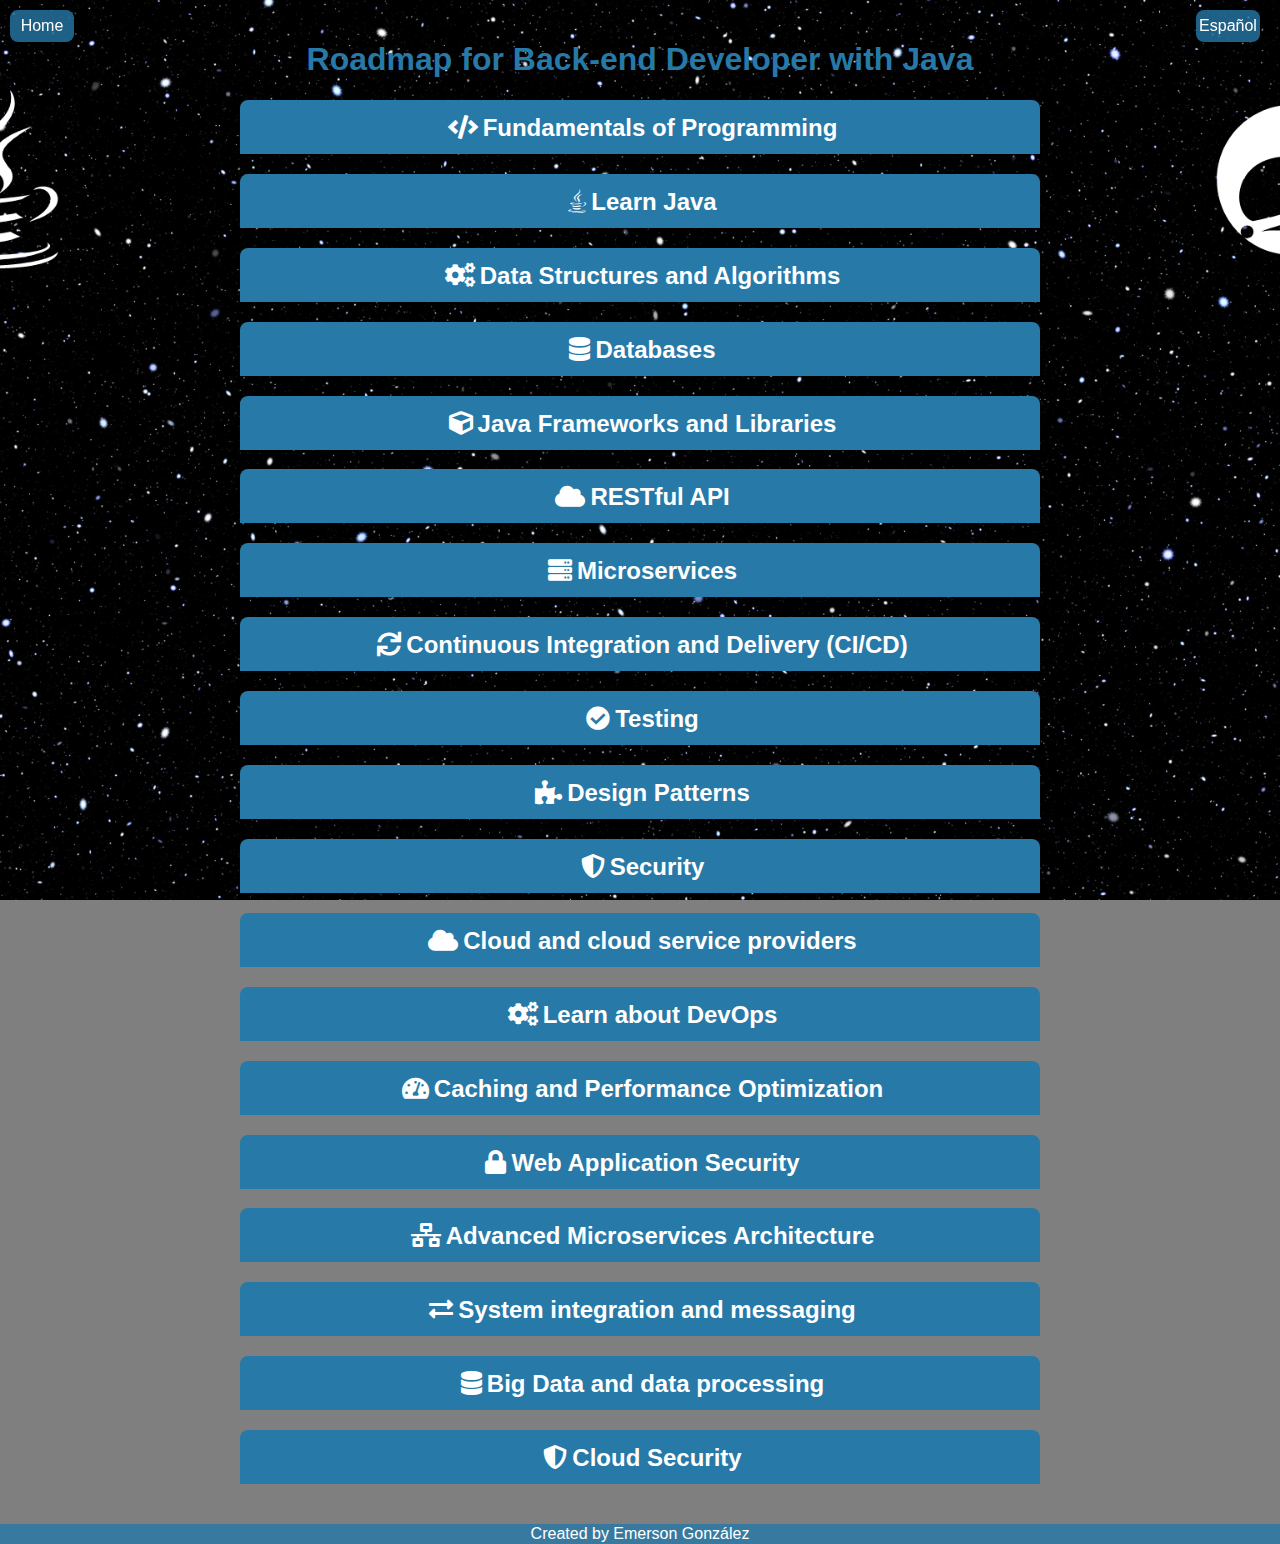
==== en/index.html @ 3f293f53 "Agregué página en inglés y redes sociales" ====
<!DOCTYPE html>
<html lang="en">
<head>
    <meta charset="UTF-8">
    <meta name="viewport" content="width=device-width, initial-scale=1.0">
    <link rel="stylesheet" href="/styles.css">
    <link rel="icon" href="/images/java.ico" type="image/x-icon">
    <link rel="stylesheet" href="https://cdnjs.cloudflare.com/ajax/libs/font-awesome/5.15.3/css/all.min.css">


    <title>Roadmap for Back-end Developer with Java</title>
</head>
<body>
    <header>
        <nav>
      <ul>
        <li class="nav-box nav-box-left"><a href="index.html">Home</a></li>
        <li class="nav-box nav-box-right"><a href="#" onclick="changeLanguage('es')">Español</a></li>
      </ul>
    </nav>
    </header>
    <div class="roadmap">
        <h1>Roadmap for Back-end Developer with Java</h1>
        
        <div class="accordion">
            <h2 class="accordion-header"><i class="fas fa-code icon"></i>Fundamentals of Programming</h2> 
            <div class="accordion-content"> 
                <p>Before diving into Java, you should have a solid understanding of the fundamentals of programming, such as: 
                    <ul> 
    <li>Variables: A variable is a container for storing data in a program's memory.</li> 
    <li>Data types: Data types define the type of value that a variable can hold.</li> 
    <li>Operators: Operators are symbols or keywords used to perform mathematical or logical operations on data.</li> 
    <li>Loops: Loops are structures that allow us to repeat a block of code multiple times.</li> 
    <li>Conditionals: Conditional structures allow us to make decisions based on a condition.</li> 
    <li>Functions: Functions (also known as methods) are blocks of code that can be reused and called from different parts of a program.</li> 
  </ul></p>
            </div>
            
            <h2 class="accordion-header"><i class="fab fa-java icon"></i>Learn Java</h2> 
            <div class="accordion-content"> 
                <p>Start with the fundamentals of Java, such as: 
                    <ul> 
    <li>Java Syntax: Rules and structure for writing code in Java.</li> 
    <li>Classes and Objects: Using classes and objects to model and represent entities and their behavior in the program.</li> 
    <li>Exceptions: Handling exceptional situations that may occur during program execution.</li> 
    <li>Inheritance: The ability of a class to inherit characteristics and behaviors from another class.</li> 
    <li>Interface: An interface defines a set of methods that a class must implement.</li> 
    <li>Packages: Logical and structural organization of classes into groups called packages.</li> 
    <li>Multithreading: The ability to execute multiple threads of execution simultaneously to improve program performance and responsiveness.</li> 
    <li>Polymorphism: The ability of a class to have multiple forms, allowing different classes to be treated uniformly.</li> 
    <li>Collections: Predefined data structures for storing and manipulating sets of elements.</li> 
    <li>Input/Output (I/O): Handling input and output of data in the program.</li> 
    <li>Annotations: Metadata used to provide additional information about classes, methods, and variables.</li> 
    <li>Generics: Allowing the specification of data types that a class or method can use.</li> 
    <li>Java API: Set of predefined classes and methods provided by Java to perform various tasks.</li> 
    <li>Unit Testing: Developing tests to verify the correct functioning of individual units of code.</li> 
  </ul></p>
                </p>
            </div>
            <h2 class="accordion-header"><i class="fas fa-cogs icon"></i>Data Structures and Algorithms</h2> 
            <div class="accordion-content"> 
                <p>Learn about data structures: 
 
                    <ul> 
    <li>Lists: Ordered collection of elements that allows access, insertion, and deletion at different positions.</li> 
    <li>Stacks: Last In, First Out (LIFO) data structure where the last inserted element is the first to be removed.</li> 
    <li>Queues: First In, First Out (FIFO) data structure where the first inserted element is the first to be removed.</li> 
    <li>Trees: Hierarchical data structure where each node has a value and can have multiple child nodes.</li> 
    <li>Graphs: Data structure consisting of a set of nodes (vertices) and a set of edges connecting the nodes.</li> 
    <li>Search Algorithms: Methods for finding a specific element in a data structure, such as linear search and binary search.</li> 
    <li>Sorting Algorithms: Methods for sorting elements in a data structure, such as bubble sort, insertion sort, selection sort, merge sort, quicksort, etc.</li> 
    <li>Recursion: Technique where a function calls itself to solve a smaller problem.</li> 
    <li>Graph Algorithms: Algorithms and data structures for working with graphs, such as traversals (DFS, BFS), Dijkstra's algorithm, Kruskal's algorithm, etc.</li> 
    <li>Algorithm Complexity: Analysis of the efficiency of algorithms in terms of time and space required.</li> 
    <li>Advanced Data Structures: Other types of data structures like sets, maps, search trees, heaps, etc.</li> 
  </ul></p>
                
                     This is crucial for solving complex problems and improving the efficiency of your programs</p>
             </div>
            <h2 class="accordion-header"><i class="fas fa-database icon"></i>Databases</h2> 
            <div class="accordion-content"> 
                <p>Learn SQL and how to interact with databases from Java. Familiarize yourself with relational databases like MySQL or PostgreSQL, as well as NoSQL databases like MongoDB: 
 
                    <ul> 
    <li>SQL (Structured Query Language): Query language used to interact with relational databases.</li> 
    <li>Database Interaction in Java: Learn how to connect and execute queries to databases from Java applications.</li> 
    <li>Relational Databases: Familiarize yourself with relational databases like MySQL, PostgreSQL, Oracle, SQL Server, etc.</li> 
    <li>Relational Model: Understand the concepts of tables, rows, columns, primary keys, foreign keys, and relationships between tables.</li> 
    <li>SQL Queries: Learn how to write SQL queries to retrieve, insert, update, and delete data from a database.</li> 
    <li>Transactions: Understand the concept of transactions and how to ensure data integrity in concurrent operations.</li> 
    <li>Query Optimization: Improve the performance of your queries using indexes, views, query optimization, and execution profiles.</li> 
    <li>NoSQL Databases: Explore NoSQL databases like MongoDB, Cassandra, Redis, etc., which offer flexible data models and horizontal scalability.</li> 
    <li>ORM (Object-Relational Mapping): Use object-relational mapping frameworks like Hibernate or JPA to facilitate interaction with relational databases from Java.</li> 
    <li>Data Migration: Learn how to migrate data between different databases or schema versions.</li> 
    <li>Security and Access: Understand database security practices, such as authentication, authorization, and protection against attacks.</li> 
    <li>Backup and Recovery: Know the strategies for database backup and recovery to ensure data availability and durability.</li> 
  </ul></p>
                </p>
            </div>
            <h2 class="accordion-header"><i class="fas fa-cube icon"></i>Java Frameworks and Libraries</h2> 
            <div class="accordion-content"> 
                <p>Learn how to use popular Java frameworks and libraries like Spring (including Spring MVC, Spring Boot, Spring Security, etc.): 
                     
                    <ul> 
    <li>Spring Framework: An enterprise application framework that provides a structure for developing Java applications quickly and easily.</li> 
    <li>Spring MVC (Model-View-Controller): A Spring module that allows the development of web applications using the MVC pattern to separate business logic from presentation.</li> 
    <li>Spring Boot: A Spring framework that simplifies the configuration and development of Java applications by providing default conventions and opinionated auto-configuration.</li> 
    <li>Spring Security: A Spring module that provides security features to protect web applications, such as authentication, authorization, access control, etc.</li> 
    <li>Spring Data: A set of projects that facilitate access and manipulation of data in Java applications, abstracting the differences between different data storage technologies.</li> 
    <li>Spring AOP (Aspect-Oriented Programming): A Spring module that allows the implementation of aspect-oriented programming, making it easier to separate concerns and modularize code.</li> 
    <li>Spring IoC (Inversion of Control) Container: The Spring inversion of control container, which manages and controls the creation and management of objects in an application.</li> 
    <li>Spring Testing: A set of tools and utilities provided by Spring to facilitate the writing and execution of unit and integration tests in Java applications.</li> 
    <li>Spring Integration: A Spring module that provides functions for integrating different systems and technologies in a Java application, such as web services integration, messaging, etc.</li> 
    <li>Spring Cloud: A set of Spring tools and libraries that facilitate the development of cloud applications, including distributed configuration, service discovery, fault tolerance, etc.</li> 
    <li>Hibernate, JUnit, etc.</li> 
  </ul></p>

                    </p>
            </div>
            <h2 class="accordion-header"><i class="fas fa-cloud icon"></i>RESTful API</h2> 
            <div class="accordion-content"> 
                <p>Learn how to build and consume RESTful APIs using Java and Spring Boot: 
                    <ul> 
    <li>RESTful API concepts: Understand the fundamental principles and concepts of RESTful APIs, such as HTTP verbs (GET, POST, PUT, DELETE), status codes, URL naming conventions, etc.</li> 
    <li>Spring Boot: Use Spring Boot to easily and quickly configure a Java application with built-in support for building RESTful APIs.</li> 
    <li>Spring annotations: Familiarize yourself with Spring annotations used to define and configure the API endpoints, such as @RestController, @RequestMapping, @GetMapping, @PostMapping, etc.</li> 
    <li>Data modeling: Design and model the API data using Java objects and Spring mapping annotations, such as @Entity, @Table, @Column, etc.</li> 
    <li>Input data validation: Implement input data validation in the RESTful API using validation annotations provided by Spring, such as @NotNull, @Size, @Pattern, etc.</li> 
    <li>Error handling: Configure error and exception handling in the API to provide clear and meaningful responses in case of errors or exceptional situations.</li> 
    <li>API security: Learn how to add security measures to the RESTful API using Spring Security, such as basic authentication or token-based authentication, role-based authorization, etc.</li> 
    <li>API documentation: Use tools like Swagger or Springfox to generate interactive and readable documentation for the RESTful API, including details about endpoints, parameters, responses, etc.</li> 
    <li>API testing: Write unit and integration tests to validate the correct functioning of the RESTful API using libraries like Spring Testing, MockMvc, RestAssured, etc.</li> 
    <li>API versioning: Learn how to handle different versions of the API and avoid breaking compatibility with existing clients.</li> 
    <li>Optimization and performance: Apply optimization techniques and performance improvements in building and consuming the RESTful API, such as caching, pagination, compression, etc.</li> 
  </ul></p>
                </p>
            </div>
            <h2 class="accordion-header"><i class="fas fa-server icon"></i>Microservices</h2> 
            <div class="accordion-content"> 
                <p>Learn about microservices architecture and how to implement it in Java with Spring Boot and Spring Cloud. 
Containers and orchestration: Learn how to use Docker for containerizing your Java applications and Kubernetes for container orchestration: 
                    <ul> 
    <li>Microservices architecture: Understand the fundamental principles and concepts of microservices architecture, such as service decomposition, implementation independence, API communication, scalability, etc.</li> 
    <li>Spring Boot: Use Spring Boot to develop and deploy microservices in Java quickly and easily, leveraging its auto-configuration, integrated container, and production-ready capabilities.</li> 
    <li>Spring Cloud: Learn how to use Spring Cloud to address common challenges in building microservices-based systems, such as configuration management, service discovery, load balancing, routing, fault tolerance, etc.</li> 
    <li>Containerization with Docker: Familiarize yourself with Docker and learn how to create container images for Java applications, enabling their fast and consistent deployment in different environments.</li> 
    <li>Container management with Kubernetes: Learn how to use Kubernetes as a container orchestration platform to manage and scale microservices in a production environment, leveraging its declarative programming and self-healing capabilities.</li> 
    <li>Continuous deployment: Configure continuous deployment pipelines using tools like Jenkins or GitLab CI to automate the process of building, testing, and deploying microservices in Docker and Kubernetes environments.</li> 
    <li>Monitoring and logging: Implement monitoring and logging solutions for microservices using tools like Prometheus, Grafana, ELK Stack (Elasticsearch, Logstash, Kibana), etc., to gain visibility and traceability in the distributed environment.</li> 
    <li>Scalability and resilience: Learn how to design and manage scalability and resilience of microservices using techniques like replication, load balancing, service discovery, fault management, etc.</li> 
    <li>Microservices security: Implement security strategies in microservices, such as authentication, authorization, access control, data encryption, etc., using tools and standards like OAuth, JWT, SSL/TLS, etc.</li> 
    <li>Testing and validation: Develop testing strategies for microservices, including unit testing, integration testing, performance testing, and acceptance testing, using tools and libraries like JUnit, Mockito, Apache JMeter, etc.</li> 
  </ul></p>
</p>
            </div>
            <h2 class="accordion-header"><i class="fas fa-sync icon"></i>Continuous Integration and Delivery (CI/CD)</h2> 
            <div class="accordion-content"> 
                <p>Get familiar with CI/CD tools like Jenkins, Travis CI, etc. 
 
                    <ul> 
    <li>Jenkins: Learn to use Jenkins, a widely used open-source automation tool for implementing CI/CD practices. Understand key concepts like job configuration, integration with version control systems, running automated tests, and continuous deployment.</li> 
    <li>Travis CI: Explore Travis CI, a cloud-based CI/CD platform that easily integrates with repositories hosted on GitHub and GitLab. Learn to configure and run CI/CD workflows, perform automated testing, and deploy applications automatically and securely.</li> 
    <li>CircleCI: Get to know CircleCI, another popular cloud-based CI/CD tool that offers easy configuration and tight integration with different service providers. Learn to create and customize workflows, run automated tests, and deploy applications in production environments.</li> 
    <li>GitLab CI/CD: Explore the built-in CI/CD functionality in GitLab, a comprehensive software development platform. Learn to define and execute CI/CD workflows using the ".gitlab-ci.yml" configuration file and leverage GitLab's features for repository management, issue tracking, version control, and more.</li> 
    <li>GitHub Actions: Discover GitHub Actions, the native CI/CD solution from GitHub. Learn to use event-based workflows to build, test, and deploy applications automatically. Explore integration with other GitHub services and customize workflows according to project needs.</li> 
    <li>TeamCity: Get familiar with TeamCity, a powerful and extensible CI/CD tool developed by JetBrains. Learn to configure and execute automated builds, tests, and deployments, as well as leverage its reporting, notification, and analysis capabilities to improve the development cycle.</li> 
    <li>Bamboo: Explore Bamboo, a CI/CD tool developed by Atlassian, designed to tightly integrate with the Atlassian product ecosystem, such as Jira and Bitbucket. Learn to configure CI/CD workflows, perform automated testing, and deploy applications in different environments.</li> 
  </ul>

                </p>
            </div>
            <h2 class="accordion-header"><i class="fas fa-check-circle icon"></i>Testing</h2> 
            <div class="accordion-content"> 
                <p>Learn about unit, integration, and system testing. Use libraries like JUnit and Mockito: 
 
                    <ul> 
    <li>Unit testing: Learn how to write and execute unit tests in Java using libraries like JUnit. Understand concepts such as test cases, assertions, setup and cleanup, and how to automate tests to ensure the quality and proper functioning of individual code components and units.</li> 
    <li>Integration testing: Familiarize yourself with integration testing, which focuses on the interaction and integration of different components and modules in a system. Learn how to design and execute tests that span multiple components and validate proper communication and collaboration between them.</li> 
    <li>System testing: Explore system testing, which focuses on validating the behavior and functionality of the system as a whole. Learn how to design and execute tests that cover complete use cases, simulate real scenarios, and verify that the system meets established functional and non-functional requirements.</li> 
    <li>JUnit library: Learn how to use the JUnit library, a popular tool for writing and executing unit tests in Java. Explore the functionalities of JUnit, such as test annotations, assertions, parameterized test cases, and test suites, to develop robust and automated tests.</li> 
    <li>Mockito library: Familiarize yourself with the Mockito library, used to facilitate the writing of unit tests in Java by providing a simple way to create simulated objects (mocks) and set behaviors and expectations on them. Learn how to use Mockito to simulate dependencies and collaborators in your tests and verify interaction with them.</li> 
    <li>Code coverage: Understand the importance of code coverage in testing and learn how to use tools like JaCoCo to measure and improve the code coverage of your tests. Explore coverage reports and ensure that your tests cover the majority of the code to detect potential errors and improve software quality.</li> 
    <li>TDD (Test-driven development): Learn about the TDD approach, which involves writing tests before implementing the code. Learn how to apply TDD in Java application development, following a test-implementation-refactoring cycle, to ensure high code quality and better modularity and maintainability of the system.</li> 
  </ul>

                </p>
            </div>
            <h2 class="accordion-header"><i class="fas fa-puzzle-piece icon"></i>Design Patterns</h2> 
            <div class="accordion-content"> 
                <p>Design patterns are proven solutions to common software design problems. Learn the most common design patterns in Java: 
 
                    <ul> 
    <li>Singleton Pattern: Learn about the Singleton pattern, which ensures that a class has only one instance and provides a global access point to it. Understand how to implement Singleton in Java and when to use it to control the creation of unique objects and share their state between different parts of the system.</li> 
    <li>Factory Pattern: Explore the Factory pattern, which allows the creation of objects without exposing the creation logic directly in the client classes. Learn about different variants of the Factory pattern, such as Factory Method and Abstract Factory, and how to use them to decouple object creation and facilitate system extensibility and flexibility.</li> 
    <li>Builder Pattern: Familiarize yourself with the Builder pattern, used to build complex objects step by step. Learn how to use the Builder pattern to create objects with customized configurations, avoiding the creation of multiple constructors and improving code readability and maintainability.</li> 
    <li>Proxy Pattern: Get to know the Proxy pattern, which acts as an intermediary between the client and the real object, providing additional control over object access and functionality. Learn how to implement the Proxy pattern in Java and how to use it to add additional functionalities, such as permission verification, cache management, or protection of the real object.</li> 
    <li>Observer Pattern: Learn about the Observer pattern, used to establish a one-to-many dependency relationship between objects. Understand how to implement the Observer pattern in Java and how to use it to establish efficient and decoupled communication between components, allowing automatic notification of changes and updates.</li> 
    <li>Strategy Pattern: Explore the Strategy pattern, which allows defining a family of interchangeable algorithms and encapsulating each of them in a separate class. Learn how to use the Strategy pattern to facilitate dynamic selection and swapping of algorithms, improving code flexibility and reusability.</li> 
    <li>MVC Pattern: Get to know the MVC (Model-View-Controller) pattern, used to separate business logic, presentation, and interaction in an application. Learn how to apply the MVC pattern in back-end development with Java, using frameworks like Spring MVC, to achieve a modular, scalable, and maintainable architecture.</li> 
    <li>DAO Pattern: Familiarize yourself with the DAO (Data Access Object) pattern, which provides an abstraction layer between business logic and database access. Learn how to use the DAO pattern in Java to separate persistence operations from domain objects and facilitate the maintenance and evolution of the data layer.</li> 
  </ul>

                </p>
            </div>
            <h2 class="accordion-header"><i class="fas fa-shield-alt icon"></i>Security</h2> 
            <div class="accordion-content"> 
                <p>Learn about authentication, authorization, OAuth, JWT, etc. 
 
                    <ul> 
    <li>Authentication: Learn about different authentication methods in backend development, such as form-based authentication, token-based authentication, and certificate-based authentication. Understand how to implement authentication in Java using frameworks and libraries like Spring Security.</li> 
    <li>Authorization: Explore the authorization process, which determines what resources and actions an authenticated user can perform in the system. Learn how to implement authorization in Java using different approaches, such as roles and permissions, and how to manage access levels to resources.</li> 
    <li>OAuth: Familiarize yourself with OAuth, an authorization protocol used to allow applications to access resources on behalf of the user without sharing their credentials. Learn how to implement OAuth-based authentication and authorization in Java using libraries like Spring Security OAuth.</li> 
    <li>JSON Web Tokens (JWT): Learn about JSON Web Tokens (JWT), an open standard for creating secure and compact access tokens used for authentication and information transfer between parties. Learn how to generate and validate JWT in Java using libraries like Nimbus JOSE + JWT.</li> 
    <li>Password security: Learn about best practices for storing and protecting passwords in backend development. Understand concepts like secure password storage with hashing and salt, and the use of secure hashing algorithms like bcrypt or Argon2.</li> 
    <li>Session management: Explore techniques and best practices for managing and controlling user sessions in a web application. Learn how to implement session management in Java using mechanisms like cookies or session tokens.</li> 
    <li>Protection against attacks: Understand different techniques for protecting against common web development attacks, such as SQL code injection, cross-site request forgery (CSRF) attacks, cross-site scripting (XSS) attacks, among others. Learn how to mitigate these risks by applying security best practices and using security tools in Java.</li> 
  </ul>

                </p>
            </div>
            <h2 class="accordion-header"><i class="fas fa-cloud icon"></i>Cloud and cloud service providers</h2> 
            <div class="accordion-content"> 
                <p>Learn about cloud services such as AWS, Google Cloud, Azure, etc. Many companies are moving their infrastructures to the cloud, so this knowledge is very valuable. 
 
                    <ul> 
    <li>AWS (Amazon Web Services): Learn about the cloud services offered by AWS, such as Amazon EC2 for cloud computing, Amazon S3 for scalable storage, Amazon RDS for managed databases, Amazon SQS for message queues, among others. Get familiar with creating and deploying applications on AWS using Java and the tools provided by AWS.</li> 
    <li>Google Cloud Platform: Explore the cloud services provided by Google Cloud Platform, such as Google Compute Engine for scalable infrastructure, Google Cloud Storage for object storage, Google Cloud SQL for relational databases, Google Pub/Sub for messaging, among others. Learn how to use Java to interact with Google Cloud Platform services and develop applications on this platform.</li> 
    <li>Azure: Get to know the cloud services offered by Microsoft Azure, such as Azure Virtual Machines for scalable infrastructure, Azure Blob Storage for object storage, Azure SQL Database for managed databases, Azure Service Bus for messaging, among others. Learn how to use Java to develop and deploy applications on Azure, leveraging the services and tools provided by this platform.</li> 
    <li>Cloud deployment: Learn how to deploy Java backend applications on different cloud service providers. Understand the concepts and best practices for cloud deployment, including environment configuration, resource management, scalability, monitoring, and security.</li> 
    <li>Integration with cloud services: Explore how to integrate your Java backend applications with cloud services, such as cloud-based identity provider-based authentication and authorization, file and object storage in the cloud, data processing in the cloud, push notification to mobile devices through cloud services, among others.</li> 
    <li>Scalability and performance: Learn about techniques and tools to achieve scalable and high-performance architecture in the cloud. Explore concepts such as elasticity, load balancing, data replication, and distributed caching, and how to apply them in Java backend development in cloud environments.</li> 
    <li>Monitoring and resource management: Understand the importance of monitoring and managing resources in the cloud. Learn how to use provider-specific tools and services to monitor and manage your applications and resources in the cloud, identify and troubleshoot performance issues, and optimize resource usage.</li> 
    <li>Cloud security: Familiarize yourself with best practices for cloud security and how to apply them in Java backend development. Learn about data protection, identity and access management, data encryption, attack prevention, and other security measures specific to cloud services.</li> 
  </ul>

                </p>
            </div>
            <h2 class="accordion-header"><i class="fas fa-cogs icon"></i>Learn about DevOps</h2> 
            <div class="accordion-content"> 
                <p>Although it is not purely a development skill, understanding the principles of DevOps and how they apply to your work can be very useful. 
 
                    <ul> 
    <li>Collaboration culture: Foster a culture in which development and operations teams work collaboratively, sharing knowledge and responsibilities. Promote effective communication, mutual trust, and joint problem solving.</li> 
    <li>Automation: Use automation tools to streamline and simplify development, testing, deployment, and operations processes. Automate repetitive tasks such as application building and packaging, unit testing, infrastructure deployment, monitoring, and scaling.</li> 
    <li>Infrastructure as code: Apply the concepts of infrastructure as code (IaC) to manage and provision infrastructure programmatically and reproducibly. Use tools like Terraform or CloudFormation to define infrastructure as code, making it easier to maintain, version, and replicate.</li> 
    <li>Continuous integration and continuous delivery (CI/CD): Implement CI/CD practices to accelerate the development and deployment cycle of applications. Automate continuous building, testing, and deployment, enabling rapid and reliable delivery of new features and bug fixes.</li> 
    <li>Continuous monitoring and feedback: Establish a robust monitoring system to monitor the performance and availability of your production applications. Collect metrics, log events, and perform analysis to identify issues and improve software quality. Use this feedback to make continuous improvements to your applications and processes.</li> 
    <li>Integrated security: Incorporate security at all stages of the application development and deployment cycle. Apply security practices such as static code analysis, security testing, identity and access management, and compliance audits. Also, ensure timely application of patches and updates.</li> 
    <li>Change and configuration management: Use change and configuration management tools to keep a record of all changes made to software and infrastructure. Implement controls and processes to effectively manage changes and minimize associated risks.</li> 
    <li>Scalability and resilience: Design your applications and systems to be scalable and resilient. Use techniques such as microservices architecture, containerization, and cluster management to enable easy horizontal scalability. Additionally, implement failure recovery strategies to ensure service availability and continuity.</li> 
    <li>Collaboration and tools: Use collaborative tools to facilitate communication and collaboration among team members. Employ version control, issue tracking, online chat, and shared documentation tools to maintain efficient workflow and effective knowledge management.</li> 
  </ul>

                </p>
            </div>
            <h2 class="accordion-header"><i class="fas fa-tachometer-alt icon"></i>Caching and Performance Optimization</h2> 
            <div class="accordion-content"> 
                <p>Learn about caching techniques to improve the performance of your applications, both at the database and memory level. Familiarize yourself with tools and libraries like Redis, Memcached, and EHCache: 
 
                    <ul> 
    <li>Database caching: Use tools and libraries like Redis, Memcached, or EHCache to implement a database cache. Storing results of frequent queries in memory reduces the load on the database and improves data access speed.</li> 
    <li>Object caching: Implement an in-memory object cache to store computed results or complex data. By avoiding repeated calculations or expensive accesses to other data sources, application performance is significantly improved.</li> 
    <li>Query caching: Use a query cache to store results of complex queries. This reduces the load on the database and improves response speed, especially when queries are expensive in terms of execution time or resources.</li> 
    <li>HTTP response caching: Implement an HTTP response cache to store and serve responses to frequent HTTP requests. This reduces the load on the server and speeds up the delivery of static content or responses that don't change frequently.</li> 
    <li>Cache invalidation and updating: Implement strategies to invalidate or update the cache when underlying data changes. Use techniques like time-based invalidation, event-based invalidation, or manual invalidation to maintain data coherence in the cache.</li> 
    <li>Cache strategies: Use appropriate cache strategies for different types of data and usage scenarios. Some common strategies include time-to-live cache, access-time cache, size-based cache, or popularity-based cache.</li> 
    <li>Cache monitoring and tuning: Regularly monitor the cache to assess its effectiveness and make adjustments as needed. Analyze metrics like hit rate, response time, and memory usage to optimize cache performance.</li> 
  </ul>

                </p>
            </div>
            <h2 class="accordion-header"><i class="fas fa-lock icon"></i>Web Application Security</h2> 
            <div class="accordion-content"> 
                <p>Learn about best security practices to protect web applications from potential vulnerabilities, such as code injection attacks, cross-site scripting (XSS), cross-site request forgery (CSRF), etc. 
 
                    <ul> 
    <li>Input data validation: Apply strict validation of input data to prevent code injection attacks, such as SQL injection or command injection. Use validation functions, prepared statements, and parameterized queries to avoid vulnerabilities.</li> 
    <li>Output data escaping: Ensure proper escaping of data displayed in the user interface to prevent cross-site scripting (XSS) attacks. Use appropriate escape methods based on the output context, such as HTML escape or JavaScript escape.</li> 
    <li>Access control and authentication: Implement a robust access control system and secure authentication to protect sensitive functionalities of the application. Use techniques like strong passwords, secure password storage, two-factor authentication, and proper session management.</li> 
    <li>CSRF protection: Implement mechanisms to protect against cross-site request forgery (CSRF) attacks to prevent unauthorized requests from other websites. Use CSRF tokens in forms and validate their presence and authenticity in each request.</li> 
    <li>Proper error handling: Avoid revealing sensitive information or technical details in error messages. Customize error messages to avoid providing useful information to potential attackers and securely log errors in the application's log.</li> 
    <li>Updates and patches: Keep your development and production environment up to date with the latest security updates and patches. Keep track of known vulnerabilities and apply the corresponding fixes.</li> 
    <li>Layered security: Implement security measures across multiple layers of the application, including the presentation layer, application layer, and database layer. Use firewalls, data encryption, network security policies, and other techniques to enhance overall security.</li> 
    <li>Security testing: Conduct regular security testing, such as penetration testing and vulnerability scanning, to identify potential security breaches in the application. Promptly address and fix identified vulnerabilities.</li> 
    <li>Education and awareness: Promote security education and awareness among developers and the development team. Encourage good security practices, such as secure password management, proper handling of sensitive data, and protection of confidential information.</li> 
  </ul>

                </p>
            </div>
            <h2 class="accordion-header"><i class="fas fa-network-wired icon"></i>Advanced Microservices Architecture</h2> 
            <div class="accordion-content"> 
                <p>Delve into the implementation of advanced patterns and strategies in microservices architecture, such as scalability, fault tolerance, service discovery, configuration management, etc. 
 
                    <ul> 
    <li>Horizontal scalability: Design your microservices to scale horizontally by adding more instances as needed. Use tools and techniques like load balancing and data partitioning to distribute the workload efficiently.</li> 
    <li>Fault tolerance: Implement fault handling mechanisms in your microservices to ensure their availability and reliability. Use strategies like fault response, circuit breaker, and recovery pattern to control and mitigate failures.</li> 
    <li>Service discovery: Use a service discovery system, like Netflix Eureka or Consul, to facilitate communication and interaction between microservices. These systems allow for dynamically registering, locating, and managing services in the distributed environment.</li> 
    <li>Configuration management: Implement a configuration management system, like Spring Cloud Config, to centralize and manage the configurations of your microservices. This facilitates the administration of configurations in distributed environments and enables seamless update and deployment.</li> 
    <li>Monitoring and logging: Ensure you have proper monitoring and logging mechanisms in your microservices. Use tools like Prometheus, Grafana, or ELK (Elasticsearch, Logstash, Kibana) to collect metrics, logs, and traces from services and gain valuable insights into their performance and behavior.</li> 
    <li>Microservices security: Implement specific security measures for microservices, such as service-level authentication and authorization, data encryption, protection against denial-of-service attacks, and access control to sensitive resources. Use frameworks and libraries like Spring Security to facilitate the implementation of these measures.</li> 
    <li>Continuous integration and continuous deployment (CI/CD): Establish a continuous integration and continuous deployment workflow to streamline the development and delivery of your microservices. Use tools like Jenkins, GitLab CI, AWS CodePipeline, or Azure DevOps to automate testing, packaging, and deployment of services.</li> 
    <li>Performance monitoring and tuning: Continuously track and analyze the performance of your microservices. Use performance monitoring tools like JProfiler or VisualVM to identify bottlenecks, optimize queries, and improve the efficiency and scalability of services.</li> 
    <li>Documentation and versioning: Properly document your microservices, including their functionality, interfaces, dependencies, and requirements. Use documentation tools like Swagger or Spring REST Docs to generate automated documentation from your services. Additionally, consider versioning your microservices to ensure compatibility and change management.</li> 
  </ul>

                </p>
            </div>
            <h2 class="accordion-header"><i class="fas fa-exchange-alt icon"></i>System integration and messaging</h2> 
            <div class="accordion-content"> 
                <p>Learn how to integrate systems by implementing messaging patterns and using technologies such as RabbitMQ, Apache Kafka, or JMS (Java Message Service). 
 
                    <ul> 
    <li>Messaging pattern: Learn the concepts and principles behind the messaging pattern in system integration. Understand asynchronous communication and data transfer through messages between different components of a distributed system.</li> 
    <li>Messaging technologies: Familiarize yourself with popular messaging technologies used in Java, such as RabbitMQ, Apache Kafka, and JMS. Study their features, advantages, and use cases to determine the best option according to your project requirements.</li> 
    <li>Producers and consumers: Learn how to implement message producers and consumers using messaging technologies. Understand how to send messages from one component to another and how to receive and process those messages at the destination.</li> 
    <li>Message queues: Use message queues to achieve decoupling between system components. Learn how to send messages to a queue and receive them in an ordered and efficient manner, allowing asynchronous communication between components.</li> 
    <li>Publish/subscribe patterns: Explore publish/subscribe patterns, where components can publish messages to a topic or channel, and interested parties can subscribe to that topic to receive messages. This allows flexible and distributed communication between systems.</li> 
    <li>Delivery guarantee: Learn how to implement delivery guarantee mechanisms in messaging, such as acknowledgments and transactions, to ensure that messages are delivered correctly and prevent data loss in case of failures.</li> 
    <li>Scalability and performance: Explore techniques for scaling and optimizing the performance of messaging systems, such as partitioning, replication, load balancing, and configuration tuning.</li> 
    <li>Monitoring and management: Familiarize yourself with monitoring and management tools for messaging systems, such as RabbitMQ Management Console or Apache Kafka Manager. These tools allow monitoring the status of queues, consumers, and other relevant aspects of the messaging system.</li> 
    <li>Integration with microservices: Learn how to integrate microservices-based systems using messaging patterns. Understand how messages can be used to facilitate flexible and decoupled communication between microservices.</li> 
  </ul>

                </p>
            </div>
            <h2 class="accordion-header"><i class="fas fa-database icon"></i>Big Data and data processing</h2> 
            <div class="accordion-content"> 
                <p>Explore the processing of large volumes of data using tools and frameworks such as Apache Hadoop, Apache Spark, and Apache Flink: 
 
                    <ul> 
    <li>Big Data: Understand the concepts and challenges associated with processing large volumes of data. Explore the unique characteristics of big data and how they differ from traditional data processing approaches.</li> 
    <li>Apache Hadoop: Familiarize yourself with Apache Hadoop, a popular framework for distributed data processing. Learn about the Hadoop Distributed File System (HDFS) and the MapReduce programming paradigm for processing data in computer clusters.</li> 
    <li>Apache Spark: Explore Apache Spark, an in-memory data processing framework that provides higher speed and processing capacity than Hadoop MapReduce. Learn how to use Spark to perform transformation and analysis operations on large datasets.</li> 
    <li>Apache Flink: Study Apache Flink, a real-time and batch data processing framework. Understand how Flink handles continuous data stream processing and how it integrates with other storage and processing systems.</li> 
    <li>Tool ecosystem: Explore other tools and technologies in the Big Data ecosystem, such as Apache Hive, Apache Pig, Apache Storm, among others. Learn how to use these tools for analysis, querying, and data processing in Big Data environments.</li> 
    <li>Parallelism and scalability: Understand how distributed processing allows parallelism and scalability in processing large volumes of data. Learn techniques to make the most of available hardware resources and achieve optimal performance.</li> 
    <li>Data analysis and visualization: Learn how to perform data analysis and visualization in Big Data environments using tools such as Apache Zeppelin, Apache Superset, or Tableau. Explore techniques for extracting meaningful information and patterns from massive data.</li> 
    <li>Integration with databases: Learn how to integrate massive data processing tools with databases, such as Apache HBase, Apache Cassandra, or MongoDB. Understand how these databases can be used to store and query large-scale data.</li> 
    <li>Performance optimization: Study techniques and strategies to optimize data processing performance in Big Data environments. Learn to improve algorithm efficiency, use data partitioning techniques, and apply compression techniques to reduce data size.</li> 
    <li>Real-time processing: Explore real-time data processing using tools such as Apache Kafka, Apache Flink, or Apache Storm. Learn how to process continuous data streams and make real-time decisions based on events.</li> 
  </ul>

                </p>
            </div>
            <h2 class="accordion-header"><i class="fas fa-shield-alt icon"></i>Cloud Security</h2> 
            <div class="accordion-content"> 
                <p>Get familiar with best security practices for cloud applications and services, including authentication, authorization, data encryption, key management, etc. 
 
                    <ul> 
    <li>Authentication: Learn how to implement a secure authentication system using techniques such as password hashing, secure storage of credentials, and two-factor authentication.</li> 
    <li>Authorization: Make sure to implement an appropriate authorization system that restricts access to sensitive resources and establishes permissions based on roles or access policies.</li> 
    <li>Data encryption: Familiarize yourself with encryption algorithms and learn how to protect sensitive data using encryption techniques both at rest and in transit.</li> 
    <li>Protection against security attacks: Understand different common vulnerabilities such as code injection, XSS (Cross-Site Scripting) attacks, CSRF (Cross-Site Request Forgery), and learn how to prevent them through input validation, data sanitization, and other security mechanisms.</li> 
    <li>Transport layer security: Secure your communications through secure connections (HTTPS) and use SSL/TLS certificates to protect transmitted data.</li> 
    <li>Key management: Learn how to properly handle and protect cryptographic keys used in your application, such as encryption keys, API keys, access tokens, etc.</li> 
    <li>Security monitoring and logging: Implement monitoring and logging tools and techniques to detect and respond to potential security breaches in your application or cloud service.</li> 
    <li>Application layer security: Ensure that you apply good security practices at the application level, such as avoiding the disclosure of sensitive information in error messages, ensuring proper session and cookie management, and protecting endpoints and APIs.</li> 
    <li>Security updates and patches: Keep your application up to date with the latest versions and security patches to mitigate potential known vulnerabilities.</li> 
    <li>Security testing: Perform regular security testing, such as penetration testing and vulnerability analysis, to identify potential breaches and enhance the security of your application.</li> 
  </ul>

                </p>
            </div>
        
            <!-- Resto de los elementos del roadmap -->

        </div>
    </div>
    
    <script src="/script.js"></script>
    <footer>
    <p>Created by Emerson González</p>
  </footer>
</body>
</html>
---- styles.css ----
body {
    font-family: Arial, sans-serif;
    margin: 0;
    padding: 0;
    background-image: url("/images/Wallpaper1.png");
    background-color: rgba(0, 0, 0, 0.5);
    /* Ajusta el valor alfa para la transparencia */
    background-repeat: no-repeat;
    background-size: cover;
    background-position: center;
    background-attachment: fixed;
    /* Fija la imagen de fondo */
    color: #fff;
}

nav {
    position: fixed;
    top: 0;
    left: 0;
    right: 0;
    display: flex;
    justify-content: space-between;
    align-items: center;
}

.nav-box {
    width: 4em;
    height: 2em;
    background-color: rgba(39, 121, 167, 0.8);
    position: absolute;
    top: 10px;
    border-radius: 8px;
    display: flex;
    justify-content: center;
    align-items: center;
}

.nav-box-left {
    left: 10px;
}

.nav-box-right {
    right: 10px;
}

nav ul {
    list-style-type: none;
    margin: 0;
    padding: 0;
}

nav ul li {
    display: inline-block;
    margin-right: 10px;
}

nav ul li a {
    color: #fff;
    text-decoration: none;
}

.roadmap {
    max-width: 800px;
    margin: 0 auto;
    padding: 20px;
}

h1 {
    text-align: center;
    color: #2779a7;
}

.accordion-header {
    background-color: #2779a7;
    color: #fff;
    text-align: center;
    padding: 10px;
    margin-top: 10px;
    cursor: pointer;
    border-top-left-radius: 8px;
    border-top-right-radius: 8px;
}

.icon {
    margin: 5px;
}

.accordion-content {
    background-color: #e7dfdd;
    color: #000;
    padding: 10px;
    display: none;
    border-bottom-left-radius: 8px;
    border-bottom-right-radius: 8px;
}

.accordion-content p {
    margin: 0;
}

.accordion-header.active {
    background-color: #000;
    border-top: 1px solid #2779a7;
}

.accordion-header.active+.accordion-content {
    display: block;
}

footer {
    background-color: rgba(39, 121, 167, 0.8);
    padding: 1px;
    text-align: center;
    display: flex;
    flex-direction: column;
    align-items: center;
}

.social-icons {
    display: flex;
    justify-content: center;
    align-items: center;
    width: 2em;
    height: 2em;
}

.social-icons a {
    margin: 0 1em;
    color: #fff;
}

footer p {
    margin: 0;
    color: #fff;
}
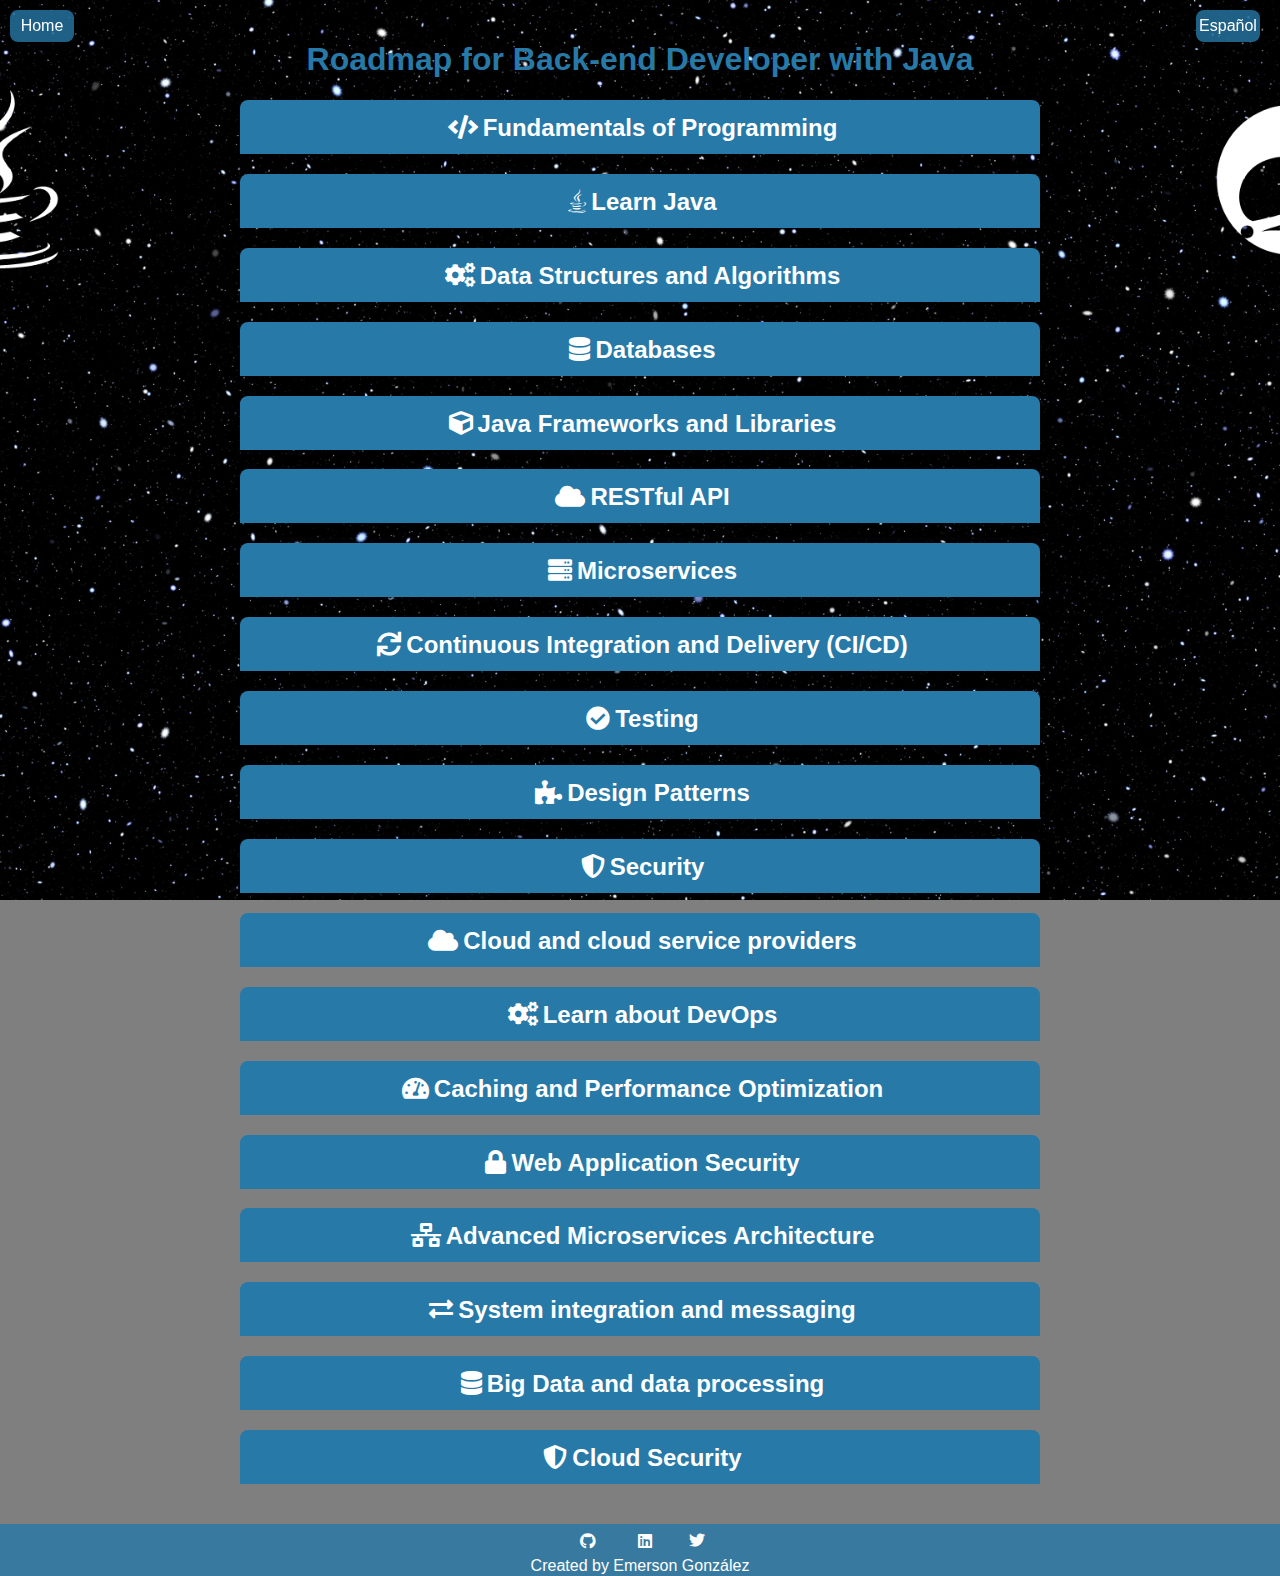
==== commit cead917d: "Arreglé conflicto con directorios" ====
--- a/en/index.html
+++ b/en/index.html
@@ -369,6 +369,11 @@
     
     <script src="/script.js"></script>
     <footer>
+        <div class="social-icons">
+    <a href="https://github.com/emersondivB0" target="_blank"><i class="fab fa-github icon"></i></a>
+    <a href="https://www.linkedin.com/in/emerson-gonzalez-developer/" target="_blank"><i class="fab fa-linkedin icon"></i></a>
+    <a href="https://twitter.com/EmersonDvlmt" target="_blank"><i class="fab fa-twitter"></i></a>
+  </div>
     <p>Created by Emerson González</p>
   </footer>
 </body>
